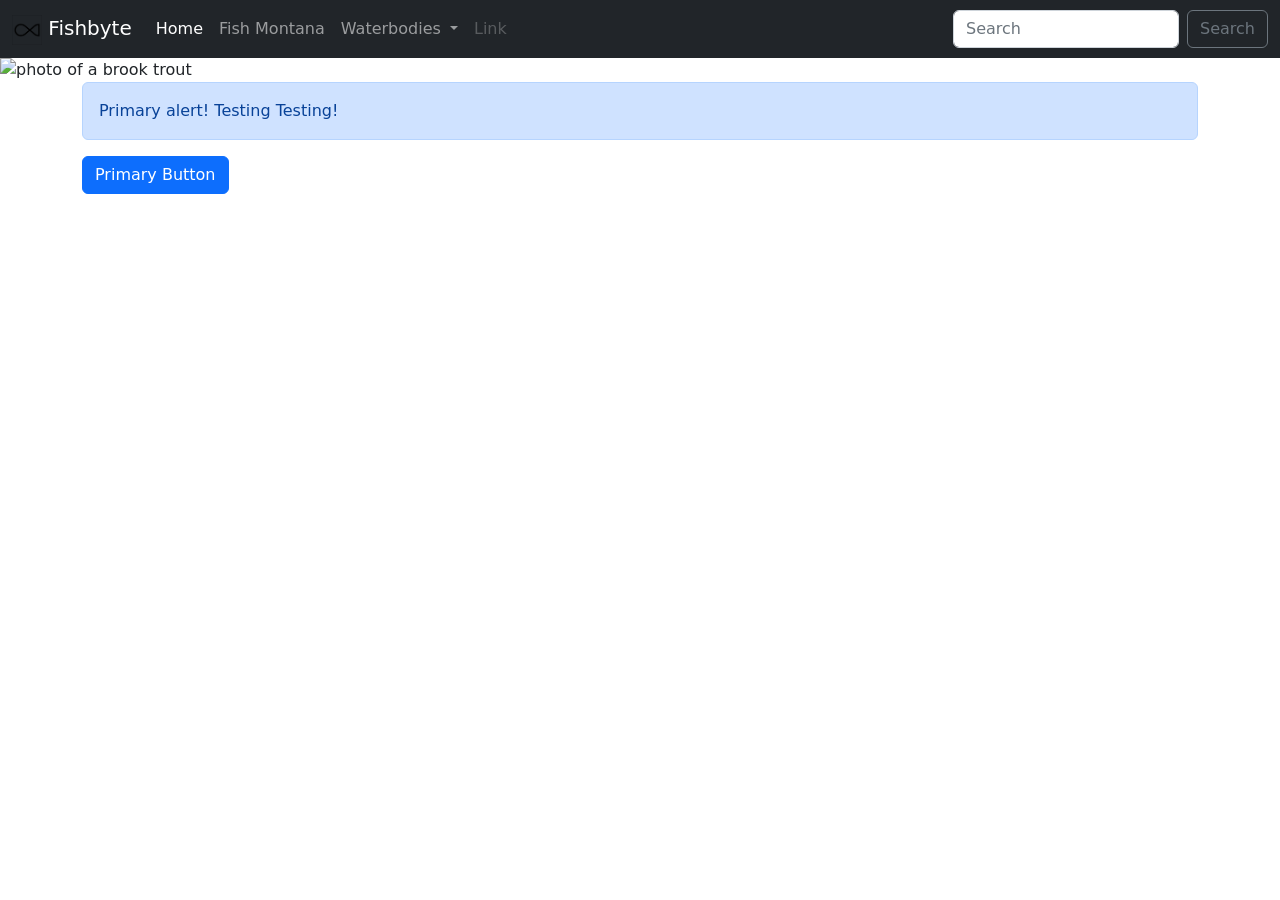
==== index.html @ 7955f3c1 "first commit" ====
<!DOCTYPE html>
<html lang="en">
<head>
    <meta charset="UTF-8">
    <meta http-equiv="X-UA-Compatible" content="IE=edge">
    <meta name="viewport" content="width=device-width, initial-scale=1.0">
    <title>Document</title>
    <link rel="stylesheet" href="node_modules/bootstrap/dist/css/bootstrap.css">
    <link rel="stylesheet" href="styles.css">
</head>
<body>
    <nav class="navbar navbar-expand-lg navbar-dark bg-dark">
        <div class="container-fluid">
            <a class="navbar-brand" href="index.html"><img src="fishbyte_logo_small_no_text.png" alt="" width="30" height="30"> Fishbyte</a>
            <button class="navbar-toggler" type="button" data-bs-toggle="collapse" data-bs-target="#navbarScroll" aria-controls="navbarScroll" aria-expanded="false" aria-label="Toggle navigation">
                <span class="navbar-toggler-icon"></span>
              </button>
              <div class="collapse navbar-collapse" id="navbarScroll">
                <ul class="navbar-nav me-auto my-2 my-lg-0 navbar-nav-scroll" style="--bs-scroll-height: 100px;">
                  <li class="nav-item">
                    <a class="nav-link active" aria-current="page" href="#">Home</a>
                  </li>
                  <li class="nav-item">
                    <a class="nav-link" href="fishmontana.html">Fish Montana</a>
                  </li>
                  <li class="nav-item dropdown">
                    <a class="nav-link dropdown-toggle" href="#" id="navbarScrollingDropdown" role="button" data-bs-toggle="dropdown" aria-expanded="false">
                      Waterbodies
                    </a>
                    <ul class="dropdown-menu" aria-labelledby="navbarScrollingDropdown">
                      <li><a class="dropdown-item" href="#">Lakes</a></li>
                      <li><a class="dropdown-item" href="#">Streams</a></li>
                      <li><a class="dropdown-item" href="#">Rivers</a></li>
                      <li><hr class="dropdown-divider"></li>
                      <li><a class="dropdown-item" href="#">All Waterbodies</a></li>
                    </ul>
                  </li>
                  <li class="nav-item">
                    <a class="nav-link disabled" href="#" tabindex="-1" aria-disabled="true">Link</a>
                  </li>
                </ul>
                <form class="d-flex">
                  <input class="form-control me-2" type="search" placeholder="Search" aria-label="Search">
                  <button class="btn btn-outline-secondary" type="submit">Search</button>
                </form>
              </div>
        </div>
    </nav>

<img src="brook_trout_headline_photo.jpeg" class="img-fluid" alt="photo of a brook trout">


<div class = "container">



<div class="alert alert-primary" role="alert">
    Primary alert! Testing Testing!
</div>

<button class="btn btn-primary">Primary Button</button>

<!--Minified js (jquery.min.js) is better for production because it gets rid of extra space (makes it smaller)-->
<script src="node_modules/jquery/dist/jquery.js"></script>
<script src="node_modules/bootstrap/dist/js/bootstrap.bundle.js"></script>

</div>
</body>
</html>
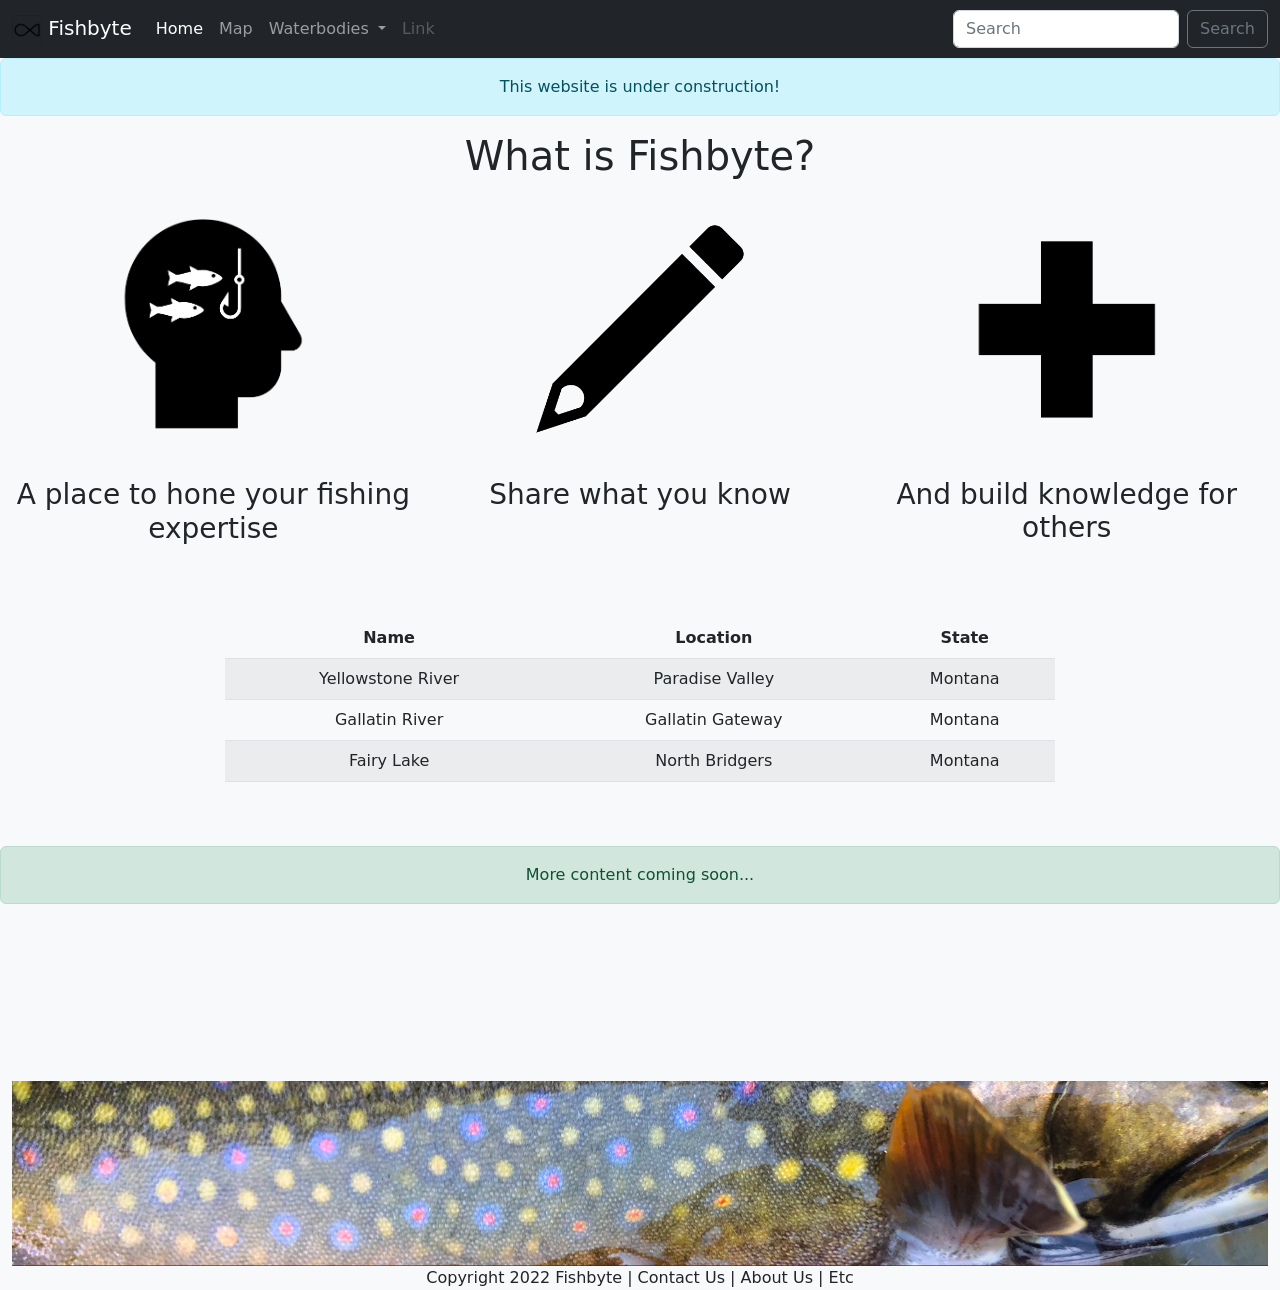
==== commit 31fe32d1: "week 9 adding new pages, near final changes" ====
--- a/index.html
+++ b/index.html
@@ -8,7 +8,8 @@
     <link rel="stylesheet" href="node_modules/bootstrap/dist/css/bootstrap.css">
     <link rel="stylesheet" href="styles.css">
 </head>
-<body>
+
+<body class="bg-light">
     <nav class="navbar navbar-expand-lg navbar-dark bg-dark">
         <div class="container-fluid">
             <a class="navbar-brand" href="index.html"><img src="fishbyte_logo_small_no_text.png" alt="" width="30" height="30"> Fishbyte</a>
@@ -18,10 +19,10 @@
               <div class="collapse navbar-collapse" id="navbarScroll">
                 <ul class="navbar-nav me-auto my-2 my-lg-0 navbar-nav-scroll" style="--bs-scroll-height: 100px;">
                   <li class="nav-item">
-                    <a class="nav-link active" aria-current="page" href="#">Home</a>
+                    <a class="nav-link active" aria-current="page" href="index.html">Home</a>
                   </li>
                   <li class="nav-item">
-                    <a class="nav-link" href="fishmontana.html">Fish Montana</a>
+                    <a class="nav-link" href="fishmontana.html">Map</a>
                   </li>
                   <li class="nav-item dropdown">
                     <a class="nav-link dropdown-toggle" href="#" id="navbarScrollingDropdown" role="button" data-bs-toggle="dropdown" aria-expanded="false">
@@ -45,25 +46,76 @@
                 </form>
               </div>
         </div>
-    </nav>
+    </nav> 
 
-<img src="brook_trout_headline_photo.jpeg" class="img-fluid" alt="photo of a brook trout">
-
-
-<div class = "container">
-
-
-
-<div class="alert alert-primary" role="alert">
-    Primary alert! Testing Testing!
+<div class="container-fluid alert alert-info text-center" role="alert">
+This website is under construction!
 </div>
 
-<button class="btn btn-primary">Primary Button</button>
+<div class="container-fluid text-center">
+    <div class="row">
+        <h1 class="bg-light">What is Fishbyte?</h1>
+        <div class="col-md bg-light border-dark p-md-3">
+            <img src="fishbyte_learn.png" class="max-width img-fluid" alt="clip art of a head"><br><br>
+            <h3>A place to hone your fishing expertise</h3>
+        </div>
+
+        <div class="col-md bg-light border-dark p-md-3">
+            <img src="fishbyte_edit.png"  class="max-width img-fluid" alt="clip art of a pencil"><br><br>
+            <h3>Share what you know</h3>
+        </div>
+
+        <div class="col-md bg-light border-dark p-md-3">
+            <img src="fishbyte_create2.png" class="max-width img-fluid" alt="clip art of a plus sign"><br><Br>
+            <h3>And build knowledge for others</h3>
+        </div>
+    </div><br><br>
+
+    <div class="row justify-content-center">
+        <div class="col-lg-8">
+            <table class="table table-striped table-hover">
+                <thead>
+                    <tr>
+                        <th scope="col">Name</th>
+                        <th scope="col">Location</th>
+                        <th scope="col">State</th>
+                    </tr>
+                </thead>
+                <tbody>
+                    <tr>
+                        <td>Yellowstone River</td>
+                        <td>Paradise Valley</td>
+                        <td>Montana</td>
+                    </tr>
+                    <tr>
+                        <td>Gallatin River</td>
+                        <td>Gallatin Gateway</td>
+                        <td>Montana</td>
+                    </tr>
+                    <tr>
+                        <td>Fairy Lake</td>
+                        <td>North Bridgers</td>
+                        <td>Montana</td>
+                    </tr>
+                </tbody>
+            </table>
+        </div>
+     </div><br><br>
+
+    <div class="row">
+        <div class="alert alert-success text-center" role="alert">
+            More content coming soon...
+        </div>
+    </div>
+</div>
+
+<div class="container-fluid text-center">
+    <img src="brook_trout_cover_photo.png" class="img-fluid" alt="photo of a brook trout">
+    Copyright 2022 Fishbyte | Contact Us | About Us | Etc
+</div>
 
 <!--Minified js (jquery.min.js) is better for production because it gets rid of extra space (makes it smaller)-->
 <script src="node_modules/jquery/dist/jquery.js"></script>
 <script src="node_modules/bootstrap/dist/js/bootstrap.bundle.js"></script>
-
-</div>
 </body>
 </html>
--- a/styles.css
+++ b/styles.css
@@ -0,0 +1,4 @@
+.max-width{
+    max-width: 250px;
+    width: 100%;
+}
